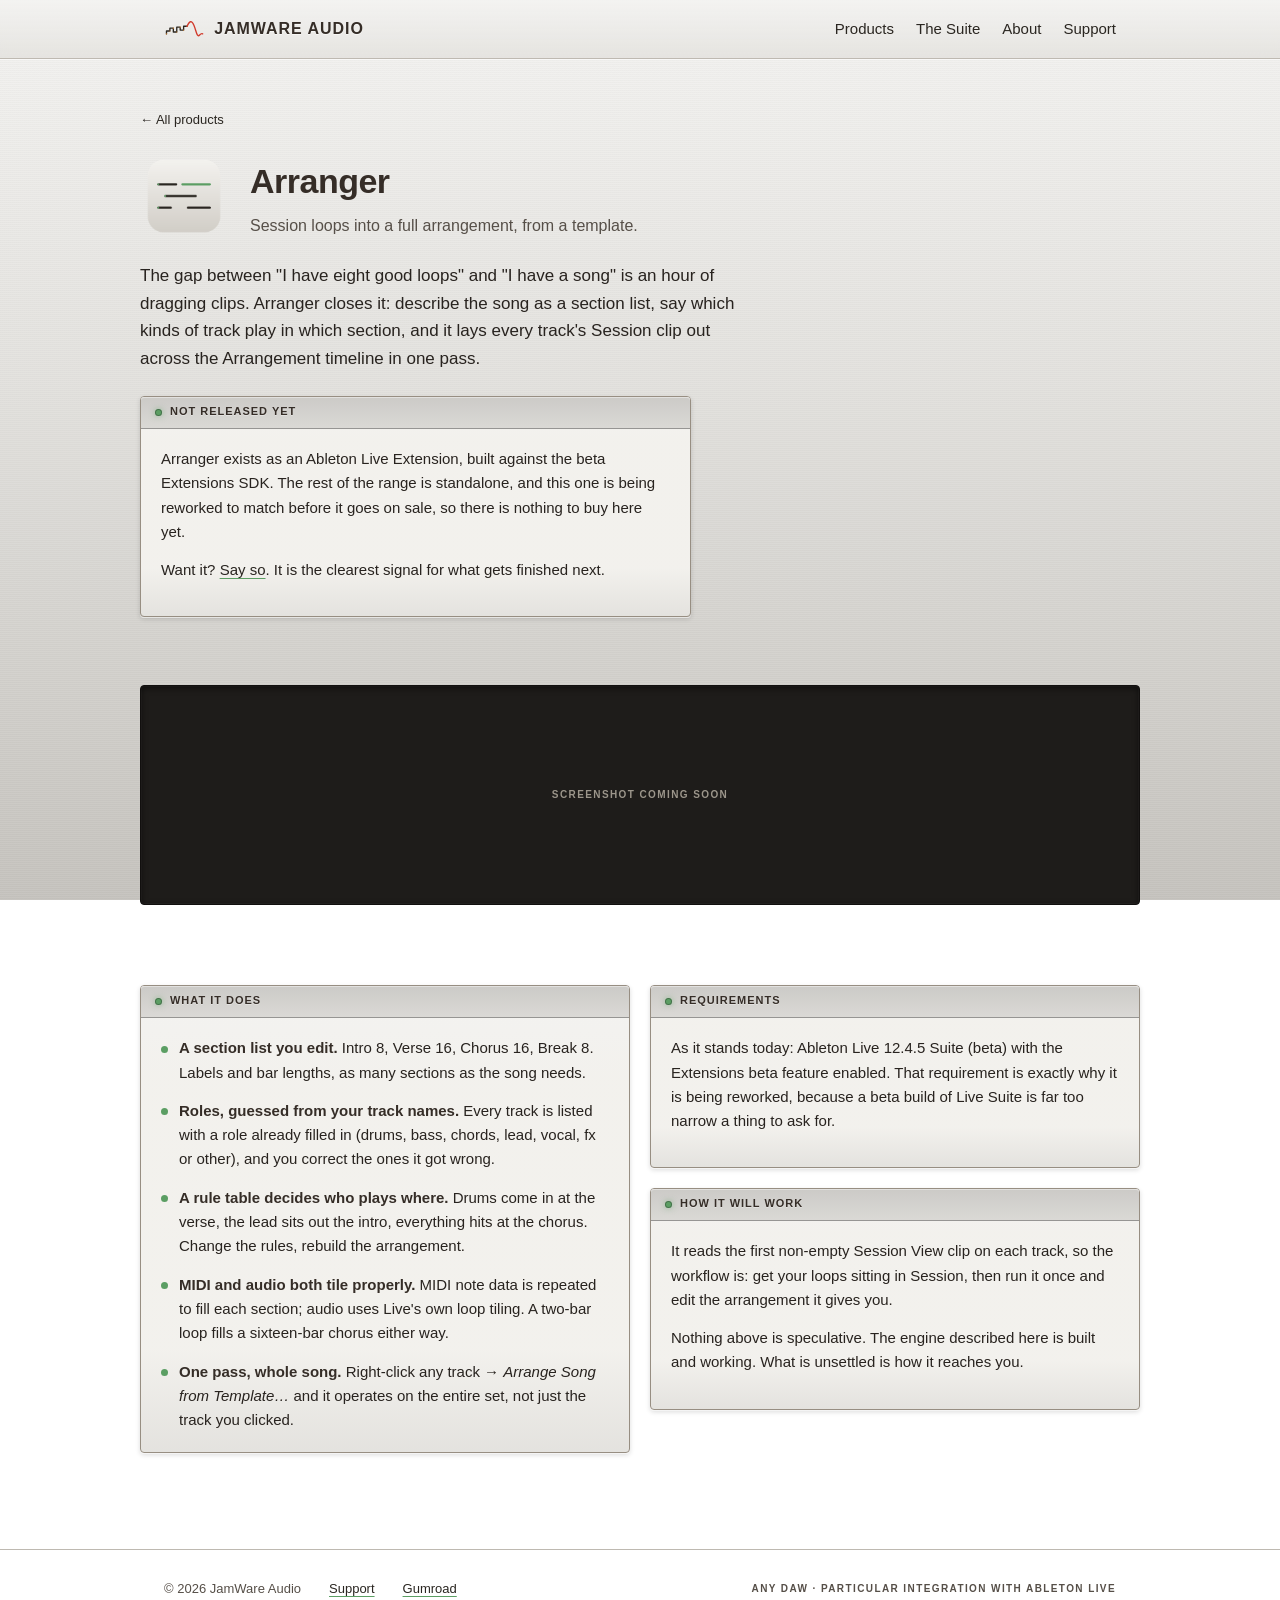
==== apps/arranger.html @ 7c586f80 "JamWare Audio website" ====
<!doctype html>
<html lang="en">
<head>
<meta charset="utf-8" />
<meta name="viewport" content="width=device-width, initial-scale=1" />
<title>Arranger — JamWare Audio</title>
<meta name="description" content="An Ableton Live extension that lays your Session clips out across the Arrangement timeline from a section template." />
<link rel="icon" href="../assets/icons/arranger-1024.png" />
<link rel="stylesheet" href="../styles.css" />
<style>:root { --accent: #5B9E63; }</style>
</head>
<body>

<header class="site-header">
  <div class="wrap">
    <a class="brand" href="../index.html">
      <img src="../assets/logo.svg" alt="" width="40" height="22" />
      <span class="wordmark">JamWare Audio</span>
    </a>
    <nav class="site-nav">
      <a href="../index.html#products">Products</a>
      <a href="../index.html#suite">The Suite</a>
      <a href="../index.html#about">About</a>
      <a href="mailto:toastonjam12345@gmail.com">Support</a>
    </nav>
  </div>
</header>

<main>
  <section class="product-hero wrap">
    <a class="back" href="../index.html#products">← All products</a>
    <div class="row">
      <img class="icon" src="../assets/icons/arranger-1024.png" alt="Arranger icon" />
      <div>
        <h1>Arranger</h1>
        <p class="tagline">Session loops into a full arrangement, from a template.</p>
      </div>
    </div>
    <p class="lede">
      The gap between "I have eight good loops" and "I have a song" is an hour
      of dragging clips. Arranger closes it: describe the song as a section
      list, say which kinds of track play in which section, and it lays every
      track's Session clip out across the Arrangement timeline in one pass.
    </p>
    <div class="panel notice">
      <h2 class="panel-head">Not released yet</h2>
      <div class="panel-body">
        <div class="prose">
          <p>
            Arranger exists as an Ableton Live Extension, built against the beta
            Extensions SDK. The rest of the range is standalone, and this one is
            being reworked to match before it goes on sale, so there is nothing
            to buy here yet.
          </p>
          <p>
            Want it? <a href="mailto:toastonjam12345@gmail.com?subject=Arranger">Say
            so</a>. It is the clearest signal for what gets finished next.
          </p>
        </div>
      </div>
    </div>
  </section>

  <section class="section wrap">
    <!-- SCREENSHOT SLOT: drop a capture of the Arrange dialog at
         site/assets/shots/arranger.png and replace this block with the
         same <div class="screen"><img …></div> used on the other pages. -->
    <div class="screen empty">
      <span class="legend">Screenshot coming soon</span>
    </div>
  </section>

  <section class="section wrap">
    <div class="two-col">

      <div class="panel">
        <h2 class="panel-head">What it does</h2>
        <div class="panel-body">
          <ul class="features">
            <li>
              <strong>A section list you edit.</strong> Intro 8, Verse 16, Chorus
              16, Break 8. Labels and bar lengths, as many sections as the song
              needs.
            </li>
            <li>
              <strong>Roles, guessed from your track names.</strong> Every track is
              listed with a role already filled in (drums, bass, chords, lead,
              vocal, fx or other), and you correct the ones it got wrong.
            </li>
            <li>
              <strong>A rule table decides who plays where.</strong> Drums come in
              at the verse, the lead sits out the intro, everything hits at the
              chorus. Change the rules, rebuild the arrangement.
            </li>
            <li>
              <strong>MIDI and audio both tile properly.</strong> MIDI note data is
              repeated to fill each section; audio uses Live's own loop tiling. A
              two-bar loop fills a sixteen-bar chorus either way.
            </li>
            <li>
              <strong>One pass, whole song.</strong> Right-click any track →
              <em>Arrange Song from Template…</em> and it operates on the entire
              set, not just the track you clicked.
            </li>
          </ul>
        </div>
      </div>

      <div>
        <div class="panel" style="margin-bottom:20px">
          <h2 class="panel-head">Requirements</h2>
          <div class="panel-body">
            <div class="prose">
              <p>
                As it stands today: Ableton Live 12.4.5 Suite (beta) with the
                Extensions beta feature enabled. That requirement is exactly why
                it is being reworked, because a beta build of Live Suite is far too
                narrow a thing to ask for.
              </p>
            </div>
          </div>
        </div>

        <div class="panel">
          <h2 class="panel-head">How it will work</h2>
          <div class="panel-body">
            <div class="prose">
              <p>
                It reads the first non-empty Session View clip on each track, so
                the workflow is: get your loops sitting in Session, then run it
                once and edit the arrangement it gives you.
              </p>
              <p>
                Nothing above is speculative. The engine described here is built
                and working. What is unsettled is how it reaches you.
              </p>
            </div>
          </div>
        </div>
      </div>

    </div>
  </section>
</main>

<footer class="site-footer">
  <div class="wrap">
    <span>© 2026 JamWare Audio</span>
    <a href="mailto:toastonjam12345@gmail.com">Support</a>
    <a href="https://jamwareaudio.gumroad.com">Gumroad</a>
    <span class="spacer legend">Any DAW · particular integration with Ableton Live</span>
  </div>
</footer>

</body>
</html>
---- styles.css ----
/* ============================================================================
   JamWare Audio — one stylesheet for the whole site.

   The palette below is NOT invented for the web. It is copied from the apps'
   own :root (MutationStation/interface.html, mirrored in Spectrl and
   Chordinator) so the site is another surface in the same instrument family
   rather than a brochure about one. Ink, plate and stroke come from
   brand/brand.json; each product owns exactly ONE accent, set per-card via
   --accent. Change an accent in brand.json, change it here — nowhere else.
   ========================================================================= */

:root {
  /* --- the faceplate, from the apps ------------------------------------- */
  --ui-bg:          hsl(44, 8%, 88%);
  --face-hi:        hsl(45, 10%, 95%);
  --face-lo:        hsl(40, 6%, 76%);
  --control-bg:     hsl(43, 18%, 94%);
  --control-border: hsl(35, 9%, 55%);
  --hairline:       hsl(35, 9%, 72%);

  --text-primary:   hsl(28, 12%, 14%);
  --text-secondary: hsl(30, 9%, 31%);
  --text-heading:   hsl(26, 15%, 18%);

  /* --- the dark inset screen, from Spectrl's analyser panel -------------- */
  --screen-bg:      hsl(30, 8%, 11%);
  --screen-edge:    hsl(30, 10%, 6%);
  --screen-text:    hsl(42, 14%, 86%);
  --screen-dim:     hsl(38, 8%, 58%);

  /* --- brand.json ------------------------------------------------------- */
  --ink:            #2A2621;
  --accent:         #D13A2C; /* default; every card overrides this */

  --radius:         4px;
  --measure:        66ch;
}

* { box-sizing: border-box; }

html { scroll-behavior: smooth; }

body {
  margin: 0;
  /* The brushed-metal faceplate: a 1px horizontal grain over a vertical
     light-fall. Fixed attachment so the whole page reads as ONE milled panel
     you are scrolling across, not a stack of separate cards. */
  background:
    repeating-linear-gradient(0deg,
      rgba(255,255,255,0.04) 0 1px,
      rgba(0,0,0,0.015) 1px 2px),
    linear-gradient(180deg,
      var(--face-hi) 0%, var(--ui-bg) 42%, var(--face-lo) 100%);
  background-attachment: fixed;
  color: var(--text-primary);
  font: 15px/1.62 -apple-system, BlinkMacSystemFont, "Helvetica Neue", Arial, sans-serif;
  -webkit-font-smoothing: antialiased;
}

/* Engraved-legend type: the small uppercase labels silkscreened onto hardware.
   Used for every eyebrow, panel header and legend on the site. */
.legend {
  font-size: 10px;
  font-weight: 700;
  letter-spacing: 0.14em;
  text-transform: uppercase;
  color: var(--text-secondary);
  text-shadow: 0 1px 0 rgba(255,255,255,0.6);
}

a { color: var(--ink); text-decoration-color: var(--accent); text-underline-offset: 3px; }
a:hover { color: var(--accent); }

.wrap { max-width: 1000px; margin: 0 auto; padding: 0 24px; }

/* ============================================================ SITE HEADER */

.site-header {
  border-bottom: 1px solid var(--hairline);
  box-shadow: 0 1px 0 rgba(255,255,255,0.55);
  position: sticky; top: 0; z-index: 20;
  backdrop-filter: blur(8px);
  background: linear-gradient(180deg,
    hsl(45 10% 95% / 0.92), hsl(44 8% 88% / 0.88));
}
.site-header .wrap {
  display: flex; align-items: center; gap: 20px;
  height: 58px;
}
.brand { display: flex; align-items: center; gap: 10px; text-decoration: none; }
.brand svg, .brand img { height: 22px; width: auto; display: block; }
.wordmark {
  font-size: 16px; font-weight: 700; letter-spacing: 0.06em;
  color: var(--text-heading); text-transform: uppercase;
  text-shadow: 0 1px 0 rgba(255,255,255,0.6);
}
.site-nav { margin-left: auto; display: flex; gap: 22px; align-items: center; }
.site-nav a { text-decoration: none; }
.site-nav a:hover { text-decoration: underline; }

/* ================================================================== HERO */

.hero { padding: 72px 0 56px; }
.hero .eyebrow { margin: 0 0 18px; }
.hero h1 {
  font-size: clamp(30px, 5vw, 46px);
  line-height: 1.12; margin: 0 0 20px;
  letter-spacing: -0.015em;
  color: var(--text-heading);
  max-width: 20ch;
  text-shadow: 0 1px 0 rgba(255,255,255,0.5);
}
.hero p { font-size: 17px; color: var(--text-secondary); margin: 0; max-width: var(--measure); }
.hero .logo-lockup { max-width: 300px; margin: 0 0 28px; }
.hero .logo-lockup img { width: 100%; display: block; }

/* ================================================================ PANELS

   The panel + engraved header band, lifted from the apps' .panel > h2 so a
   section on the site is built out of the same furniture as a section in the
   software. Every product card and content block is one of these.          */

.panel {
  border: 1px solid var(--control-border);
  border-radius: var(--radius);
  background: linear-gradient(180deg,
    var(--face-hi) 0%, var(--control-bg) 20%,
    var(--control-bg) 78%,
    color-mix(in srgb, var(--control-bg) 94%, black) 100%);
  box-shadow: 0 1px 0 rgba(255,255,255,0.6), 0 2px 5px rgba(0,0,0,0.14);
}
.panel > .panel-head {
  font-size: 11px; font-weight: 700; text-transform: uppercase;
  letter-spacing: 0.09em; color: var(--text-heading);
  margin: 0; padding: 6px 14px 7px;
  border-radius: calc(var(--radius) - 1px) calc(var(--radius) - 1px) 0 0;
  border-bottom: 1px solid color-mix(in srgb, var(--control-bg) 62%, black);
  background: linear-gradient(180deg,
    color-mix(in srgb, var(--control-bg) 84%, black) 0%,
    color-mix(in srgb, var(--control-bg) 90%, black) 100%);
  box-shadow: inset 0 1px 0 rgba(255,255,255,0.42);
  text-shadow: 0 1px 0 rgba(255,255,255,0.35);
  display: flex; align-items: center; gap: 8px;
}
/* The accent pilot lamp on the header band — the one place each product's
   colour announces itself before you have read anything. */
.panel > .panel-head::before {
  content: ""; width: 7px; height: 7px; border-radius: 50%;
  background: var(--accent);
  box-shadow: 0 0 0 1px rgba(0,0,0,0.28) inset, 0 0 6px color-mix(in srgb, var(--accent) 60%, transparent);
  flex: none;
}
.panel-body { padding: 18px 20px 20px; }

/* The homepage hero shot. Capped in height so a tall dialog screenshot cannot
   push the product list below the fold; the image is anchored to its top so
   the part that sells it stays visible. */
.hero-shot { padding-bottom: 10px; }
.hero-shot .screen img { max-height: 560px; width: auto; margin: 0 auto; }
.caption { display: block; margin: 10px 2px 0; }

/* ========================================================= PRODUCT CARDS */

.section { padding: 40px 0; }
.section > .legend { display: block; margin-bottom: 14px; }

.products { display: grid; gap: 20px; }

.product { display: grid; }
.product .panel-body {
  display: grid;
  grid-template-columns: 96px 1fr;
  gap: 22px;
  align-items: start;
}
.product .icon { width: 96px; height: 96px; display: block; border-radius: 18px; }
.product h3 {
  margin: 0 0 2px; font-size: 21px; letter-spacing: -0.01em;
  color: var(--text-heading);
}
.product h3 a { text-decoration: none; }
.product .tagline { margin: 0 0 12px; color: var(--text-secondary); font-size: 14px; }
.product .blurb { margin: 0 0 14px; max-width: var(--measure); }

/* Requirement chips: the spec strip printed on the back of the unit. */
.specs { display: flex; flex-wrap: wrap; gap: 6px; margin: 0 0 16px; padding: 0; list-style: none; }
.specs li {
  font-size: 10.5px; font-weight: 600; letter-spacing: 0.05em; text-transform: uppercase;
  color: var(--text-secondary);
  border: 1px solid var(--hairline);
  border-radius: 3px;
  padding: 3px 8px;
  background: color-mix(in srgb, var(--face-hi) 70%, transparent);
  box-shadow: inset 0 1px 0 rgba(255,255,255,0.5);
}

/* ================================================================ BUTTONS

   The commit button, built like the apps' primary action: a moulded cap in
   the product's own accent, with a hard printed top edge rather than a blur. */

.btn-row { display: flex; flex-wrap: wrap; gap: 10px; align-items: center; }

.btn {
  display: inline-flex; align-items: center; gap: 8px;
  font: inherit; font-size: 13px; font-weight: 700;
  letter-spacing: 0.05em; text-transform: uppercase;
  padding: 9px 16px;
  border-radius: var(--radius);
  border: 1px solid color-mix(in srgb, var(--accent) 55%, black);
  color: #fff; text-decoration: none;
  background: linear-gradient(180deg,
    color-mix(in srgb, var(--accent) 88%, white) 0%,
    var(--accent) 46%,
    color-mix(in srgb, var(--accent) 82%, black) 100%);
  box-shadow: inset 0 1px 0 rgba(255,255,255,0.34), 0 1px 3px rgba(0,0,0,0.26);
  text-shadow: 0 1px 1px rgba(0,0,0,0.32);
  cursor: pointer;
}
.btn:hover { color: #fff; filter: brightness(1.06); }
.btn:active { box-shadow: inset 0 2px 4px rgba(0,0,0,0.34); filter: brightness(0.96); }

.btn-ghost {
  background: linear-gradient(180deg, var(--face-hi), var(--control-bg));
  color: var(--text-primary);
  border-color: var(--control-border);
  text-shadow: 0 1px 0 rgba(255,255,255,0.5);
  box-shadow: inset 0 1px 0 rgba(255,255,255,0.6), 0 1px 2px rgba(0,0,0,0.16);
}
.btn-ghost:hover { color: var(--text-primary); filter: brightness(1.02); }

.price { font-size: 13px; font-weight: 600; color: var(--text-secondary); }

/* A product that is not for sale yet. It gets the panel furniture like
   everything else — the point is that it reads as a considered part of the
   range rather than a broken buy button. */
.notice { max-width: var(--measure); margin-top: 6px; }
.status {
  display: inline-flex; align-items: center; gap: 7px;
  font-size: 10.5px; font-weight: 700; letter-spacing: .09em; text-transform: uppercase;
  color: var(--text-secondary);
  border: 1px dashed var(--control-border); border-radius: var(--radius);
  padding: 8px 14px;
  background: color-mix(in srgb, var(--face-hi) 55%, transparent);
  text-shadow: 0 1px 0 rgba(255,255,255,.55);
}
.status::before {
  content: ""; width: 7px; height: 7px; border-radius: 50%;
  background: var(--accent); opacity: .55;
}

/* ================================================================= SUITE

   The four icons in a row, at the size they read at in a Dock — which is the
   argument for the bundle made visually rather than in prose. */

.suite .panel-body { display: grid; grid-template-columns: auto 1fr; gap: 26px; align-items: center; }
.suite-icons { display: grid; grid-template-columns: repeat(2, 74px); gap: 10px; }
.suite-icons img { width: 74px; height: 74px; border-radius: 15px; display: block; }

@media (max-width: 720px) {
  .suite .panel-body { grid-template-columns: 1fr; gap: 18px; }
  .suite-icons { grid-template-columns: repeat(4, 60px); }
  .suite-icons img { width: 60px; height: 60px; border-radius: 12px; }
}

/* ================================================== THE DARK INSET SCREEN

   Spectrl's analyser window and MutationStation's piano roll are both a dark
   screen sunk into the cream plate. Screenshots and the feature list on
   product pages sit in the same recess, so imagery is framed by the product
   rather than floating on it. */

.screen {
  background: var(--screen-bg);
  border: 1px solid var(--screen-edge);
  border-radius: var(--radius);
  box-shadow:
    inset 0 2px 6px rgba(0,0,0,0.6),
    inset 0 0 0 1px rgba(255,255,255,0.04),
    0 1px 0 rgba(255,255,255,0.5);
  padding: 10px;
  color: var(--screen-text);
}
.screen img { width: 100%; display: block; border-radius: 2px; }

/* Placeholder for a product that has no screenshot yet. Deliberately looks
   like an unlit screen, not a broken image. */
.screen.empty {
  display: grid; place-items: center;
  min-height: 220px; text-align: center; padding: 30px;
}
.screen.empty .legend { color: var(--screen-dim); text-shadow: none; }

/* ========================================================== PRODUCT PAGES */

.product-hero { padding: 48px 0 28px; }
.product-hero .row { display: flex; align-items: center; gap: 22px; margin-bottom: 22px; }
.product-hero .icon { width: 88px; height: 88px; border-radius: 17px; flex: none; }
.product-hero h1 { margin: 0 0 4px; font-size: 34px; letter-spacing: -0.015em; color: var(--text-heading); }
.product-hero .tagline { margin: 0; color: var(--text-secondary); font-size: 16px; }
.product-hero .lede { font-size: 17px; max-width: var(--measure); margin: 0 0 24px; }

.features { list-style: none; margin: 0; padding: 0; display: grid; gap: 14px; }
.features li { padding-left: 18px; position: relative; max-width: var(--measure); }
/* the step-dot from the company mark, doing the work of a bullet */
.features li::before {
  content: ""; position: absolute; left: 0; top: 0.62em;
  width: 7px; height: 7px; border-radius: 50%; background: var(--accent);
}
.features strong { color: var(--text-heading); }

.back { display: inline-block; margin-bottom: 22px; font-size: 13px; text-decoration: none; }
.back:hover { text-decoration: underline; }

.two-col { display: grid; grid-template-columns: 1fr 1fr; gap: 20px; align-items: start; }

.prose { max-width: var(--measure); }
.prose p { margin: 0 0 14px; }

/* A full-width panel telling one story (Controlled randomness, The drop).
   The line length stays at --measure because that is what is readable; what
   changes is that the column is centred in the panel, so the leftover width
   reads as margin rather than as a half-empty box. */
.prose.story { margin-left: auto; margin-right: auto; }
.prose h3 { font-size: 15px; margin: 22px 0 8px; color: var(--text-heading); }
.prose code {
  font: 12.5px/1.4 ui-monospace, SFMono-Regular, Menlo, monospace;
  background: color-mix(in srgb, var(--face-hi) 80%, transparent);
  border: 1px solid var(--hairline); border-radius: 3px; padding: 1px 5px;
}

/* ================================================================ FOOTER */

.site-footer {
  margin-top: 56px;
  border-top: 1px solid var(--hairline);
  box-shadow: inset 0 1px 0 rgba(255,255,255,0.55);
  padding: 28px 0 44px;
  color: var(--text-secondary); font-size: 13px;
}
.site-footer .wrap { display: flex; flex-wrap: wrap; gap: 16px 28px; align-items: center; }
.site-footer .spacer { margin-left: auto; }

/* =============================================================== MOBILE */

@media (max-width: 720px) {
  .product .panel-body { grid-template-columns: 64px 1fr; gap: 16px; }
  .product .icon { width: 64px; height: 64px; border-radius: 13px; }
  .two-col { grid-template-columns: 1fr; }
  .site-nav { gap: 14px; font-size: 13px; }
  .hero { padding: 48px 0 36px; }
}

/* The faceplate is a physical object with one lighting direction; there is no
   dark-mode version of a milled aluminium panel. The design commits to the
   light look deliberately, so colours are painted explicitly above and no
   prefers-color-scheme block overrides them. */

@media (prefers-reduced-motion: reduce) {
  html { scroll-behavior: auto; }
}
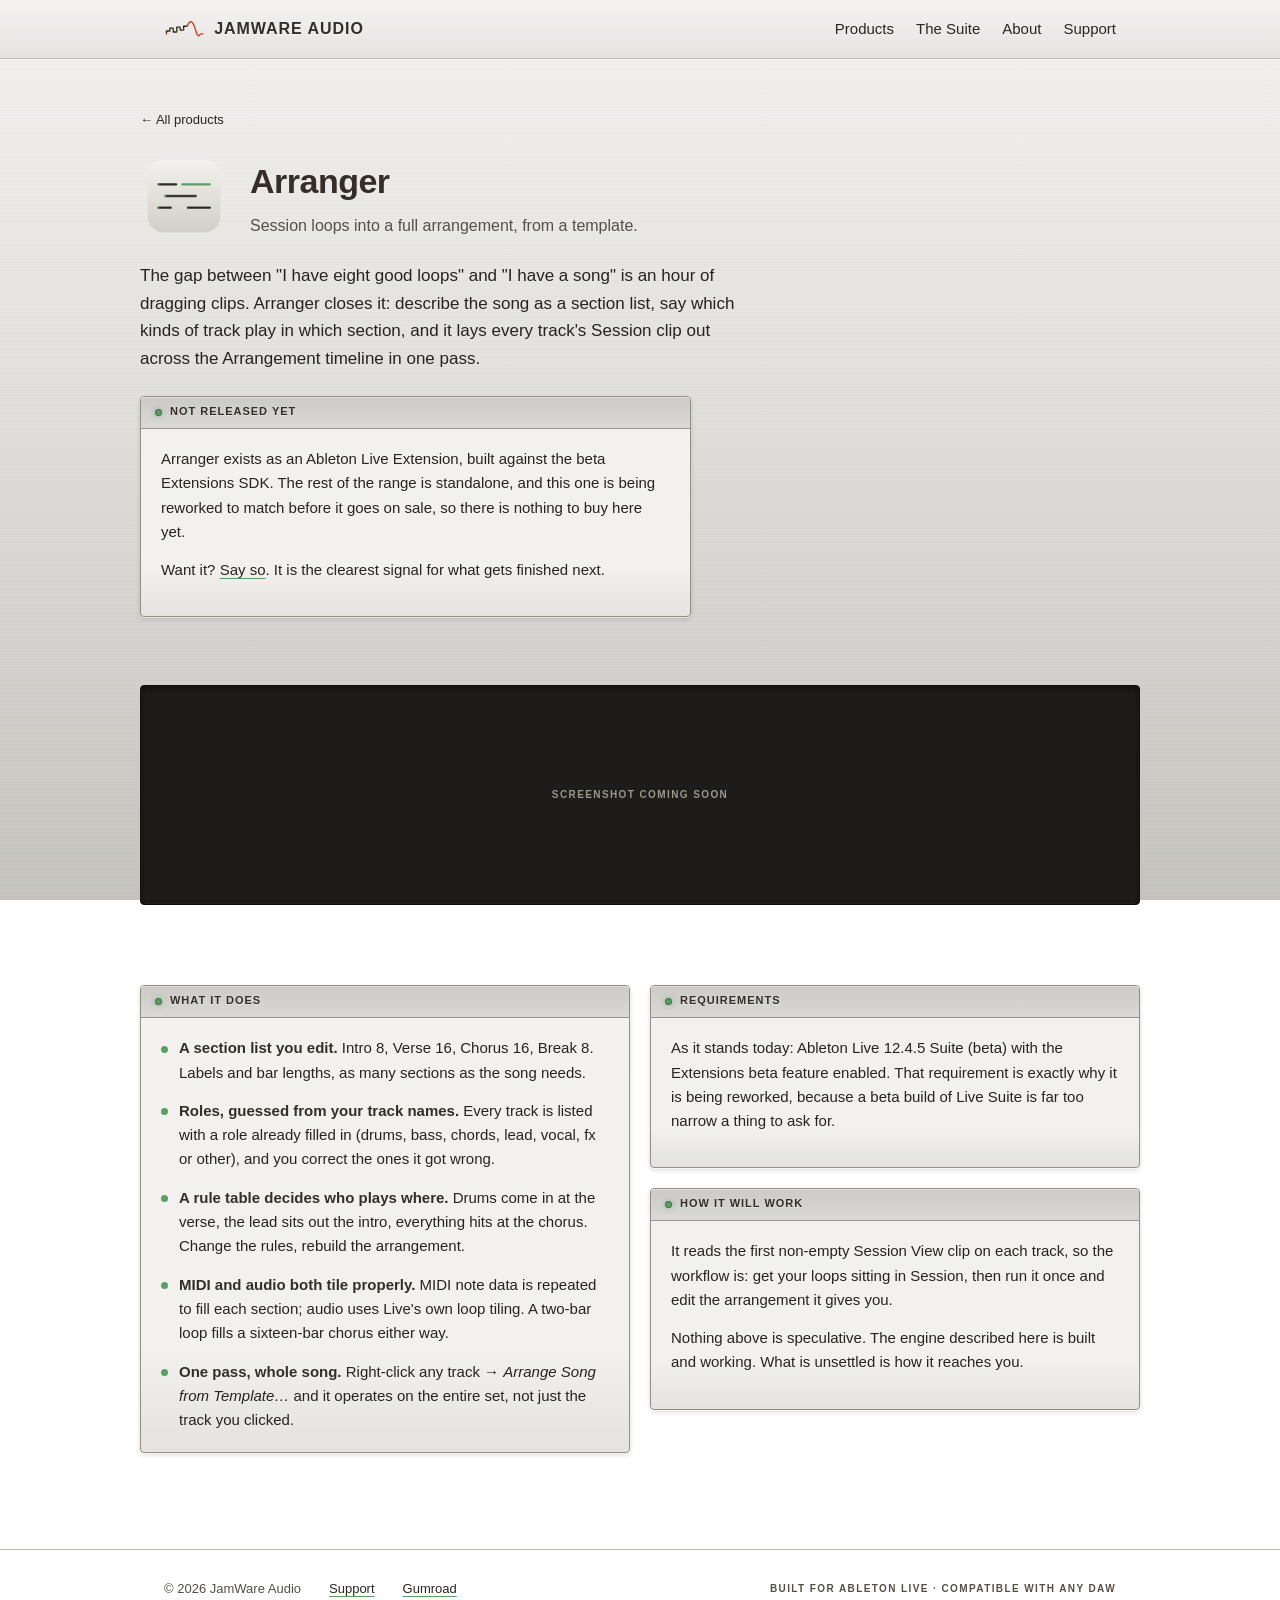
==== commit f2230f41: "Headline: stop calling them small, and lead with Ableton Two wording changes from the user.  "Small " ====
--- a/apps/arranger.html
+++ b/apps/arranger.html
@@ -3,7 +3,7 @@
 <head>
 <meta charset="utf-8" />
 <meta name="viewport" content="width=device-width, initial-scale=1" />
-<title>Arranger — JamWare Audio</title>
+<title>Arranger · JamWare Audio</title>
 <meta name="description" content="An Ableton Live extension that lays your Session clips out across the Arrangement timeline from a section template." />
 <link rel="icon" href="../assets/icons/arranger-1024.png" />
 <link rel="stylesheet" href="../styles.css" />
@@ -148,7 +148,7 @@
     <span>© 2026 JamWare Audio</span>
     <a href="mailto:toastonjam12345@gmail.com">Support</a>
     <a href="https://jamwareaudio.gumroad.com">Gumroad</a>
-    <span class="spacer legend">Any DAW · particular integration with Ableton Live</span>
+    <span class="spacer legend">Built for Ableton Live · compatible with any DAW</span>
   </div>
 </footer>
 
--- a/styles.css
+++ b/styles.css
@@ -182,24 +182,28 @@
 .product .tagline { margin: 0 0 12px; color: var(--text-secondary); font-size: 14px; }
 .product .blurb { margin: 0 0 14px; max-width: var(--measure); }
 
-/* Requirement chips: the spec strip printed on the back of the unit. */
-.specs { display: flex; flex-wrap: wrap; gap: 6px; margin: 0 0 16px; padding: 0; list-style: none; }
-.specs li {
-  font-size: 10.5px; font-weight: 600; letter-spacing: 0.05em; text-transform: uppercase;
-  color: var(--text-secondary);
-  border: 1px solid var(--hairline);
-  border-radius: 3px;
-  padding: 3px 8px;
-  background: color-mix(in srgb, var(--face-hi) 70%, transparent);
-  box-shadow: inset 0 1px 0 rgba(255,255,255,0.5);
-}
+/* The spec chips that used to sit under each blurb are gone, and .specs went
+   with them on 2026-08-13. They were three short chips per card, and three
+   chips read as *the* feature list: MutationStation was reduced to "33 pitch
+   strategies, 8-lane Live modulation" when it does a great deal more, and every
+   card spent one of its three on "macOS · Apple Silicon", which is a system
+   requirement rather than a reason to buy anything. The same strip had already
+   been cut from the Gumroad cover art for the same reason. Do not reintroduce
+   it: a finite badge row on a card always undersells an app with more in it
+   than fits, and the blurb underneath is doing that job properly. */
 
 /* ================================================================ BUTTONS
 
    The commit button, built like the apps' primary action: a moulded cap in
    the product's own accent, with a hard printed top edge rather than a blur. */
 
-.btn-row { display: flex; flex-wrap: wrap; gap: 10px; align-items: center; }
+/* `--btn-accent` is a copy of the product's accent, taken one level above the
+   button. It exists for exactly one reason, spelled out in the GUMROAD OVERLAY
+   GUARD below: Gumroad's injected stylesheet redefines `--accent` *on the
+   button element itself*, so a buy button cannot read the page's accent from
+   `var(--accent)` any more. It can still read it from an ancestor. */
+.btn-row { display: flex; flex-wrap: wrap; gap: 10px; align-items: center;
+  --btn-accent: var(--accent); }
 
 .btn {
   display: inline-flex; align-items: center; gap: 8px;
@@ -220,6 +224,88 @@
 .btn:hover { color: #fff; filter: brightness(1.06); }
 .btn:active { box-shadow: inset 0 2px 4px rgba(0,0,0,0.34); filter: brightness(0.96); }
 
+/* --------------------------------------------------------------------------
+   GUMROAD OVERLAY GUARD
+   Every buy button carries `class="btn gumroad-button"`. The second class is
+   the hook gumroad.js binds its modal checkout to (see the comment at the foot
+   of index.html for why the overlay is worth having at all).
+
+   The problem it creates: gumroad.js does not only bind behaviour, it injects
+   a stylesheet that paints `.gumroad-button` as a Gumroad-branded button —
+   pink, its own font, its own padding, its own border-radius. Left alone that
+   would replace our button on every page with a foreign one, which is a
+   strange thing to hand a customer at the exact moment they decide to pay.
+
+   This block is NOT guesswork. `gumroad.js` is a 539-byte loader that appends
+   `assets.gumroad.com/vite/assets/entrypoints/overlay-<hash>.css`, and that
+   file was fetched and read — it needs no product to be published, so the one
+   part of the overlay that could be checked in advance was. Three things in it
+   matter, and the third is a trap:
+
+   1. It styles `a.gumroad-button` — one type + one class. Our selector adds a
+      second class and outranks it outright. `!important` is therefore belt and
+      braces rather than the mechanism, kept because the file is versioned by
+      content hash and can be reissued at any time without warning.
+   2. It ships `:hover` and `:active` rules, which are one pseudo-class *more*
+      specific than our base rule and so would win against it. That is why the
+      two rules below exist: without them the button slides up-left by a quarter
+      rem on hover, grows a hard offset shadow, and turns Gumroad pink.
+   3. ⚠ It sets custom properties on `.gumroad-button` itself, among them
+      `--accent: 255 144 232`. Anything here reading `var(--accent)` would
+      resolve it against *that* — a bare `255 144 232` is not a colour, so the
+      gradient and border would not merely go pink, they would fail to parse and
+      drop out entirely, leaving a transparent button. Hence `--btn-accent`,
+      copied off `.btn-row` above, which Gumroad's rules never touch. **Do not
+      "simplify" these back to `var(--accent)`.**
+
+   Every property Gumroad's rules set is answered below. If it ever reissues
+   that stylesheet with a property not named here, that property gets through —
+   the fix is to add it, not to drop the overlay.
+   -------------------------------------------------------------------------- */
+a.btn.gumroad-button {
+  display: inline-flex !important;
+  align-items: center !important;
+  justify-content: center !important;
+  gap: 8px !important;
+  font: inherit !important;
+  font-size: 13px !important;
+  font-weight: 700 !important;
+  line-height: normal !important;
+  letter-spacing: 0.05em !important;
+  text-transform: uppercase !important;
+  text-decoration: none !important;
+  padding: 9px 16px !important;
+  height: auto !important;
+  width: auto !important;
+  min-width: 0 !important;
+  border-radius: var(--radius) !important;
+  border: 1px solid color-mix(in srgb, var(--btn-accent) 55%, black) !important;
+  color: #fff !important;
+  background-color: transparent !important;
+  background-image: linear-gradient(180deg,
+    color-mix(in srgb, var(--btn-accent) 88%, white) 0%,
+    var(--btn-accent) 46%,
+    color-mix(in srgb, var(--btn-accent) 82%, black) 100%) !important;
+  box-shadow: inset 0 1px 0 rgba(255,255,255,0.34), 0 1px 3px rgba(0,0,0,0.26) !important;
+  text-shadow: 0 1px 1px rgba(0,0,0,0.32) !important;
+  transform: none !important;
+  transition: none !important;
+}
+/* Point 2 above. These mirror `.btn:hover` / `.btn:active` exactly, so a buy
+   button and an ordinary button still feel identical under the cursor. */
+a.btn.gumroad-button:hover {
+  color: #fff !important;
+  filter: brightness(1.06) !important;
+  transform: none !important;
+  background-color: transparent !important;
+  box-shadow: inset 0 1px 0 rgba(255,255,255,0.34), 0 1px 3px rgba(0,0,0,0.26) !important;
+}
+a.btn.gumroad-button:active {
+  transform: none !important;
+  filter: brightness(0.96) !important;
+  box-shadow: inset 0 2px 4px rgba(0,0,0,0.34) !important;
+}
+
 .btn-ghost {
   background: linear-gradient(180deg, var(--face-hi), var(--control-bg));
   color: var(--text-primary);
@@ -284,6 +370,41 @@
 }
 .screen img { width: 100%; display: block; border-radius: 2px; }
 
+/* ---- Zoomed feature crops -------------------------------------------------
+
+   The per-feature shots on the product pages are crops cut out of the
+   full-window captures already in assets/shots, not fresh captures. Two
+   reasons, and the second is the one that matters: the originals are
+   2000-3456px wide, so a single panel comes out at native resolution with room
+   to spare; and relaunching the apps to shoot a panel walks straight into the
+   verification traps in the workspace CLAUDE.md (an Electron single-instance
+   lock hands the relaunch back to the old process, and an occluded window
+   renders differently).
+
+   Their aspect ratios are deliberately not normalised — a 1920x157 keybed
+   strip sits next to a 322x645 knob column, because cropping a panel to a
+   common ratio would mean cutting off half of it. So HEIGHT is what is capped
+   here, not width, and each crop is centred in its recess. Capping width
+   instead is the obvious move and it is wrong: it blows the tall panels up to
+   the full measure, where a 322px-wide column becomes a soft 1000px smear. */
+
+.zoom { margin: 22px 0 0; }
+.zoom .screen { padding: 8px; }
+.zoom .screen img { width: auto; max-width: 100%; max-height: 620px; margin: 0 auto; display: block; }
+/* Deliberately NOT .legend. The engraved-label style above is for two or three
+   words silkscreened onto hardware; a caption here is a sentence explaining what
+   the crop is showing, and a sentence set in 10px uppercase with 0.14em tracking
+   is unreadable — it was tried and it shouted. Sentence case, secondary colour,
+   sized just under body copy so it reads as an aside. */
+.zoom figcaption {
+  display: block;
+  margin: 10px 2px 0;
+  max-width: 66ch;
+  font-size: 13.5px;
+  line-height: 1.6;
+  color: var(--text-secondary);
+}
+
 /* Placeholder for a product that has no screenshot yet. Deliberately looks
    like an unlit screen, not a broken image. */
 .screen.empty {
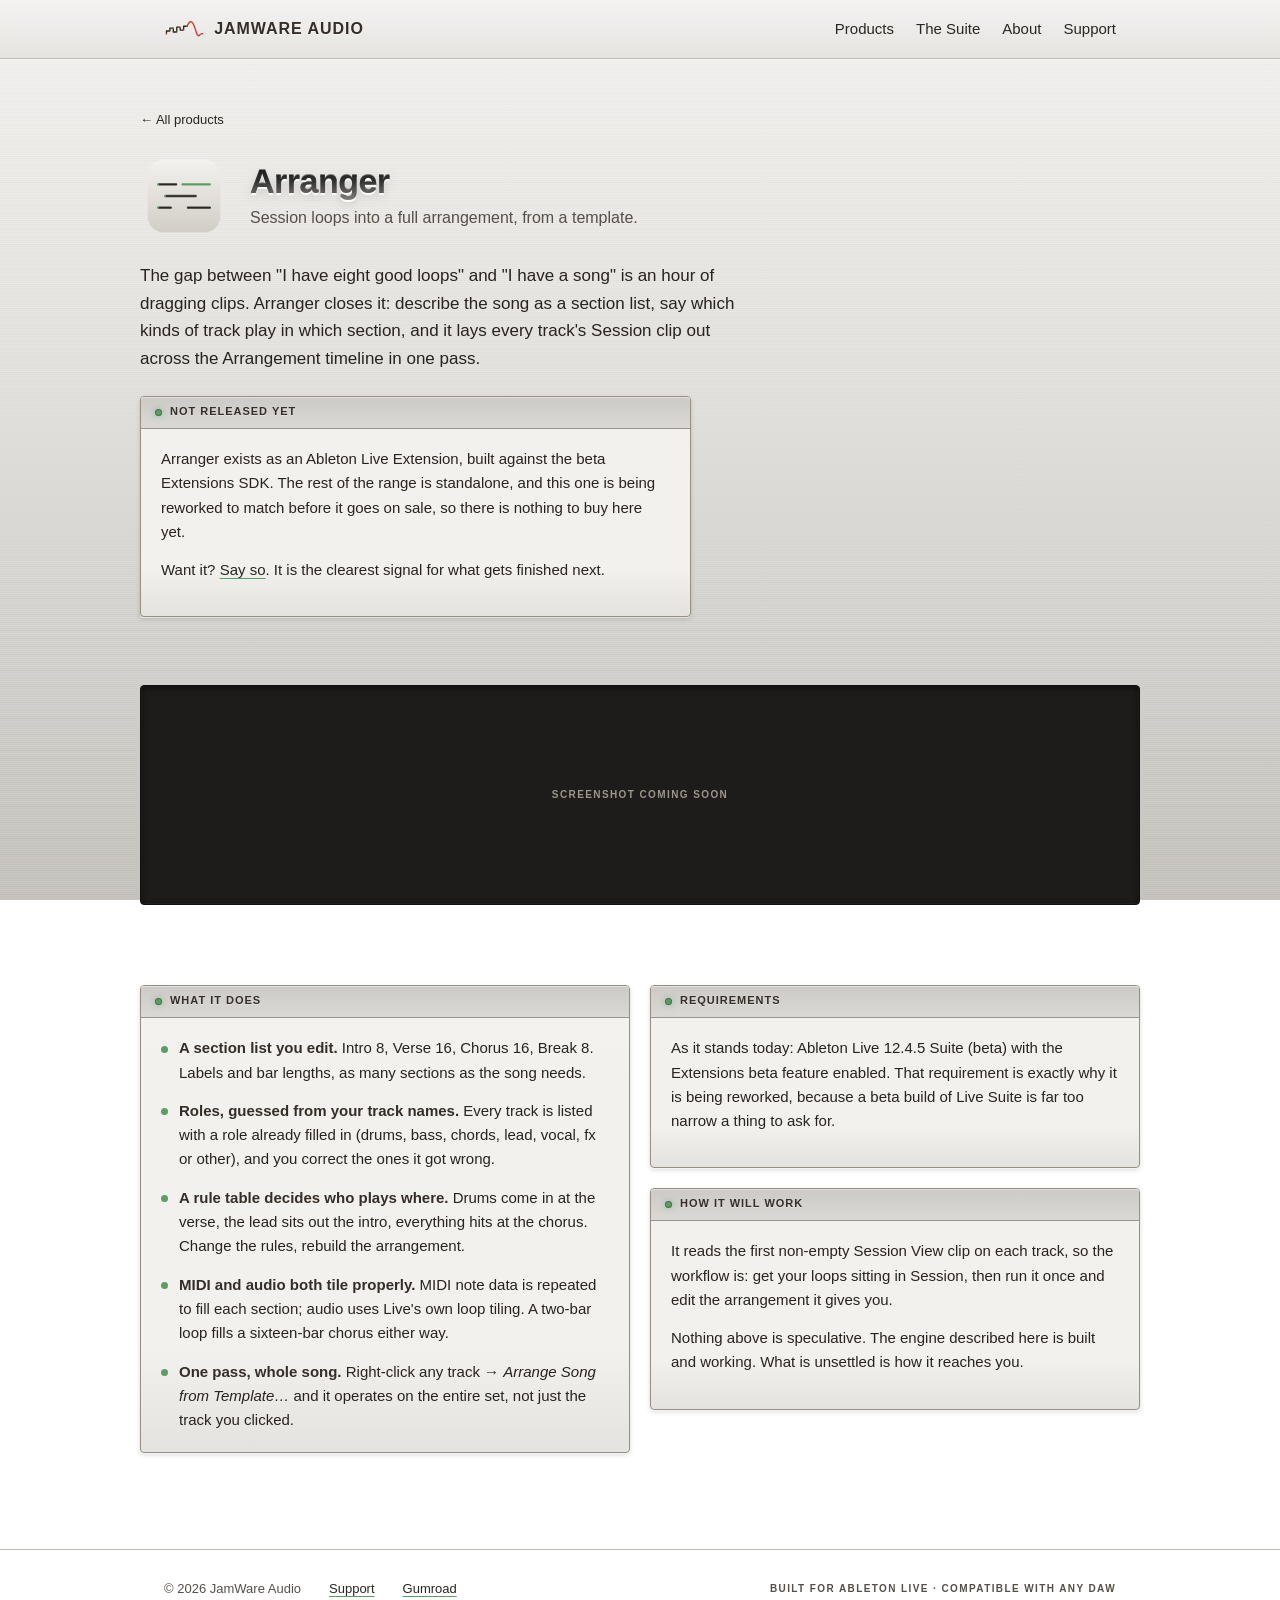
==== commit 04a465f3: "Rename homepage headline to the product name, set as engraved metal The h1 is now JAMWARE AUDIO COMP" ====
--- a/apps/arranger.html
+++ b/apps/arranger.html
@@ -32,7 +32,7 @@
     <div class="row">
       <img class="icon" src="../assets/icons/arranger-1024.png" alt="Arranger icon" />
       <div>
-        <h1>Arranger</h1>
+        <h1 class="engraved">Arranger</h1>
         <p class="tagline">Session loops into a full arrangement, from a template.</p>
       </div>
     </div>
--- a/styles.css
+++ b/styles.css
@@ -111,6 +111,86 @@
   text-shadow: 0 1px 0 rgba(255,255,255,0.5);
 }
 .hero p { font-size: 17px; color: var(--text-secondary); margin: 0; max-width: var(--measure); }
+
+/* ---- The engraved nameplate ----------------------------------------------
+
+   The h1 is the brand name cut into the faceplate, not printed on it. Three
+   layers do that, and all three are needed — drop any one and it flattens back
+   into grey text:
+
+     1. The glyph FILL is a top-dark to bottom-light gradient, clipped to the
+        text. That is the inner wall of a cut: the far wall is in shadow, the
+        near wall catches the room. A flat dark fill reads as ink.
+     2. A 1px WHITE drop-shadow BELOW. That is the lower lip of the groove,
+        the only genuinely bright edge on a real engraving, and it is what
+        sells the depth.
+     3. A 1px DARK drop-shadow ABOVE, the upper lip's own shadow.
+
+   filter: drop-shadow() rather than text-shadow, because text-shadow paints
+   behind the glyph and background-clip:text has already made the glyph a
+   window — the shadow would show straight through it and muddy the fill.
+   drop-shadow works on the composited alpha instead, so it hugs the outline.
+
+   -webkit-text-fill-color: transparent is not optional and not legacy cruft:
+   without it the plain `color` paints over the clipped background in every
+   WebKit and Blink browser, which is all of them here. Keep `color` set as
+   well, as the fallback for anything that ignores background-clip.
+
+   .engraved carries the cut; whoever uses it sets its own size and casing. The
+   depth is tuned for the homepage nameplate at ~60px, and it survives being
+   reused at the product pages' 34px because every offset is 1-3px rather than
+   a proportion of the type size — an engraving does not get deeper because the
+   letters got bigger, which is exactly why fixed pixels are right here.       */
+.engraved {
+  color: color-mix(in srgb, var(--ui-bg) 34%, black);
+  background: linear-gradient(180deg,
+    color-mix(in srgb, var(--ui-bg) 8%, black) 0%,
+    color-mix(in srgb, var(--ui-bg) 20%, black) 45%,
+    color-mix(in srgb, var(--ui-bg) 58%, black) 100%);
+  /* Tile the gradient once per LINE, not once per element. Without this the
+     single gradient stretches over the whole h1 box, so on a two-line headline
+     the first line gets the dark end and the second the light end — two
+     different-coloured lines, which is exactly what it looked like, and no
+     glyph gets the top-to-bottom cut at all. --engrave-line is the line box in
+     ems; keep it equal to whatever line-height the user of the class sets. */
+  --engrave-line: 1.06em;
+  background-size: 100% var(--engrave-line);
+  background-repeat: repeat-y;
+  -webkit-background-clip: text;
+  background-clip: text;
+  -webkit-text-fill-color: transparent;
+  text-shadow: none;
+  filter:
+    drop-shadow(0 2px 0 rgba(255,255,255,0.95))
+    drop-shadow(0 -1px 0 rgba(0,0,0,0.45))
+    drop-shadow(0 3px 5px rgba(0,0,0,0.10));
+}
+
+/* Uppercase with open tracking because the homepage h1 is a wordmark now, and
+   because caps have no descenders to break the single milled baseline. */
+.hero h1.engraved {
+  font-size: clamp(30px, 6vw, 60px);
+  font-weight: 800;
+  line-height: 1.06;
+  letter-spacing: 0.05em;
+  text-transform: uppercase;
+  max-width: 15ch;
+  margin: 0 0 18px;
+}
+
+/* The claim that used to be the h1. Sized between the nameplate and body copy
+   so the eye lands name, claim, paragraph in that order. */
+.hero .hero-claim {
+  font-size: clamp(18px, 2.4vw, 23px);
+  line-height: 1.3;
+  font-weight: 600;
+  color: var(--text-heading);
+  letter-spacing: -0.01em;
+  margin: 0 0 18px;
+  max-width: 24ch;
+  text-shadow: 0 1px 0 rgba(255,255,255,0.6);
+}
+
 .hero .logo-lockup { max-width: 300px; margin: 0 0 28px; }
 .hero .logo-lockup img { width: 100%; display: block; }
 
@@ -418,7 +498,10 @@
 .product-hero { padding: 48px 0 28px; }
 .product-hero .row { display: flex; align-items: center; gap: 22px; margin-bottom: 22px; }
 .product-hero .icon { width: 88px; height: 88px; border-radius: 17px; flex: none; }
-.product-hero h1 { margin: 0 0 4px; font-size: 34px; letter-spacing: -0.015em; color: var(--text-heading); }
+/* line-height and --engrave-line must stay equal: the cut gradient tiles once
+   per --engrave-line, so if they drift apart the sweep stops lining up with the
+   glyphs and the name goes flat. See the .engraved block. */
+.product-hero h1 { margin: 0 0 4px; font-size: 34px; line-height: 1.15; --engrave-line: 1.15em; letter-spacing: -0.015em; color: var(--text-heading); }
 .product-hero .tagline { margin: 0; color: var(--text-secondary); font-size: 16px; }
 .product-hero .lede { font-size: 17px; max-width: var(--measure); margin: 0 0 24px; }
 
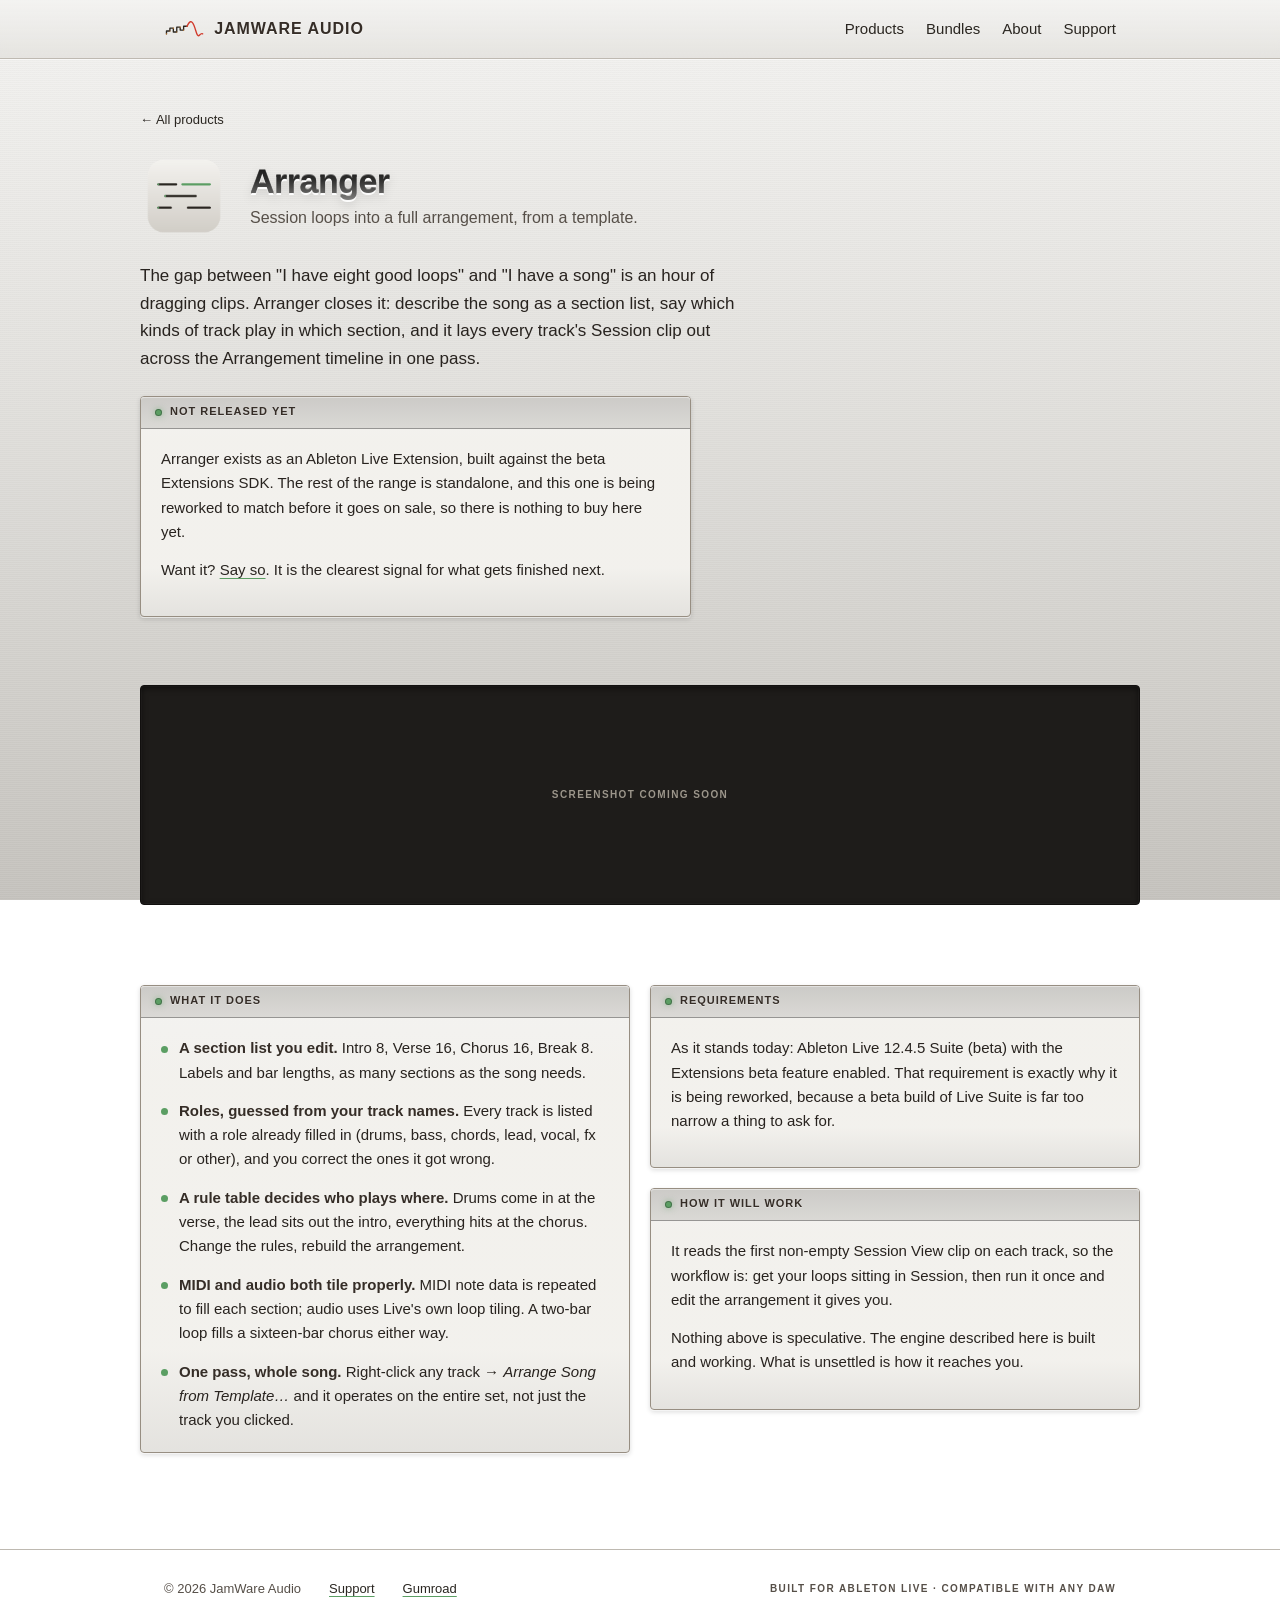
==== commit f57e55fc: "Replace the Companion Suite with two bundles The Creative Bundle is MutationStation and Chordinator," ====
--- a/apps/arranger.html
+++ b/apps/arranger.html
@@ -19,7 +19,7 @@
     </a>
     <nav class="site-nav">
       <a href="../index.html#products">Products</a>
-      <a href="../index.html#suite">The Suite</a>
+      <a href="../index.html#bundles">Bundles</a>
       <a href="../index.html#about">About</a>
       <a href="mailto:toastonjam12345@gmail.com">Support</a>
     </nav>
--- a/styles.css
+++ b/styles.css
@@ -165,6 +165,13 @@
     drop-shadow(0 -1px 0 rgba(0,0,0,0.45))
     drop-shadow(0 3px 5px rgba(0,0,0,0.10));
 }
+
+/* ---- No .raised rule here, and that is on purpose -------------------------
+   A raised/embossed counterpart to .engraved was built here and removed the
+   same day: the user's ruling is that this site uses engraving only, not the
+   inverse. Depth on these pages is always cut IN, never standing proud. If the
+   header wordmark ever looks like it is competing with the engraved h1, the fix
+   is scale and weight, not a second relief treatment.                        */
 
 /* Uppercase with open tracking because the homepage h1 is a wordmark now, and
    because caps have no descenders to break the single milled baseline. */
@@ -421,12 +428,16 @@
    argument for the bundle made visually rather than in prose. */
 
 .suite .panel-body { display: grid; grid-template-columns: auto 1fr; gap: 26px; align-items: center; }
-.suite-icons { display: grid; grid-template-columns: repeat(2, 74px); gap: 10px; }
+.bundles { display: grid; gap: 20px; }
+/* Column flow rather than a fixed 2-wide grid: the Creative Bundle carries two
+   icons and the Toolbox three, and a 2-column grid put the third on its own
+   second row looking like an afterthought. */
+.suite-icons { display: grid; grid-auto-flow: column; gap: 10px; }
 .suite-icons img { width: 74px; height: 74px; border-radius: 15px; display: block; }
 
 @media (max-width: 720px) {
   .suite .panel-body { grid-template-columns: 1fr; gap: 18px; }
-  .suite-icons { grid-template-columns: repeat(4, 60px); }
+  
   .suite-icons img { width: 60px; height: 60px; border-radius: 12px; }
 }
 
@@ -485,6 +496,20 @@
   color: var(--text-secondary);
 }
 
+/* ---- No .render rule here, and that is on purpose --------------------------
+
+   There used to be one, for Blender renders of the apps as physical objects.
+   Three separate attempts at that idea were made and all three were rejected by
+   the user: a CSS/PIL chassis, extruded screenshots ("it just looks like ai
+   slop"), and finally a fully modelled metal nameplate for the wordmark, which
+   was geometrically correct and rejected on taste anyway.
+
+   The conclusion, which is a design decision and not a gap: this site is FLAT.
+   Depth is drawn the way the apps draw it, with the engraved/embossed text
+   treatments above and the .screen recess, never with a photograph of an object
+   that does not exist. Do not reintroduce a render class or the assets that
+   went with it. */
+
 /* Placeholder for a product that has no screenshot yet. Deliberately looks
    like an unlit screen, not a broken image. */
 .screen.empty {
